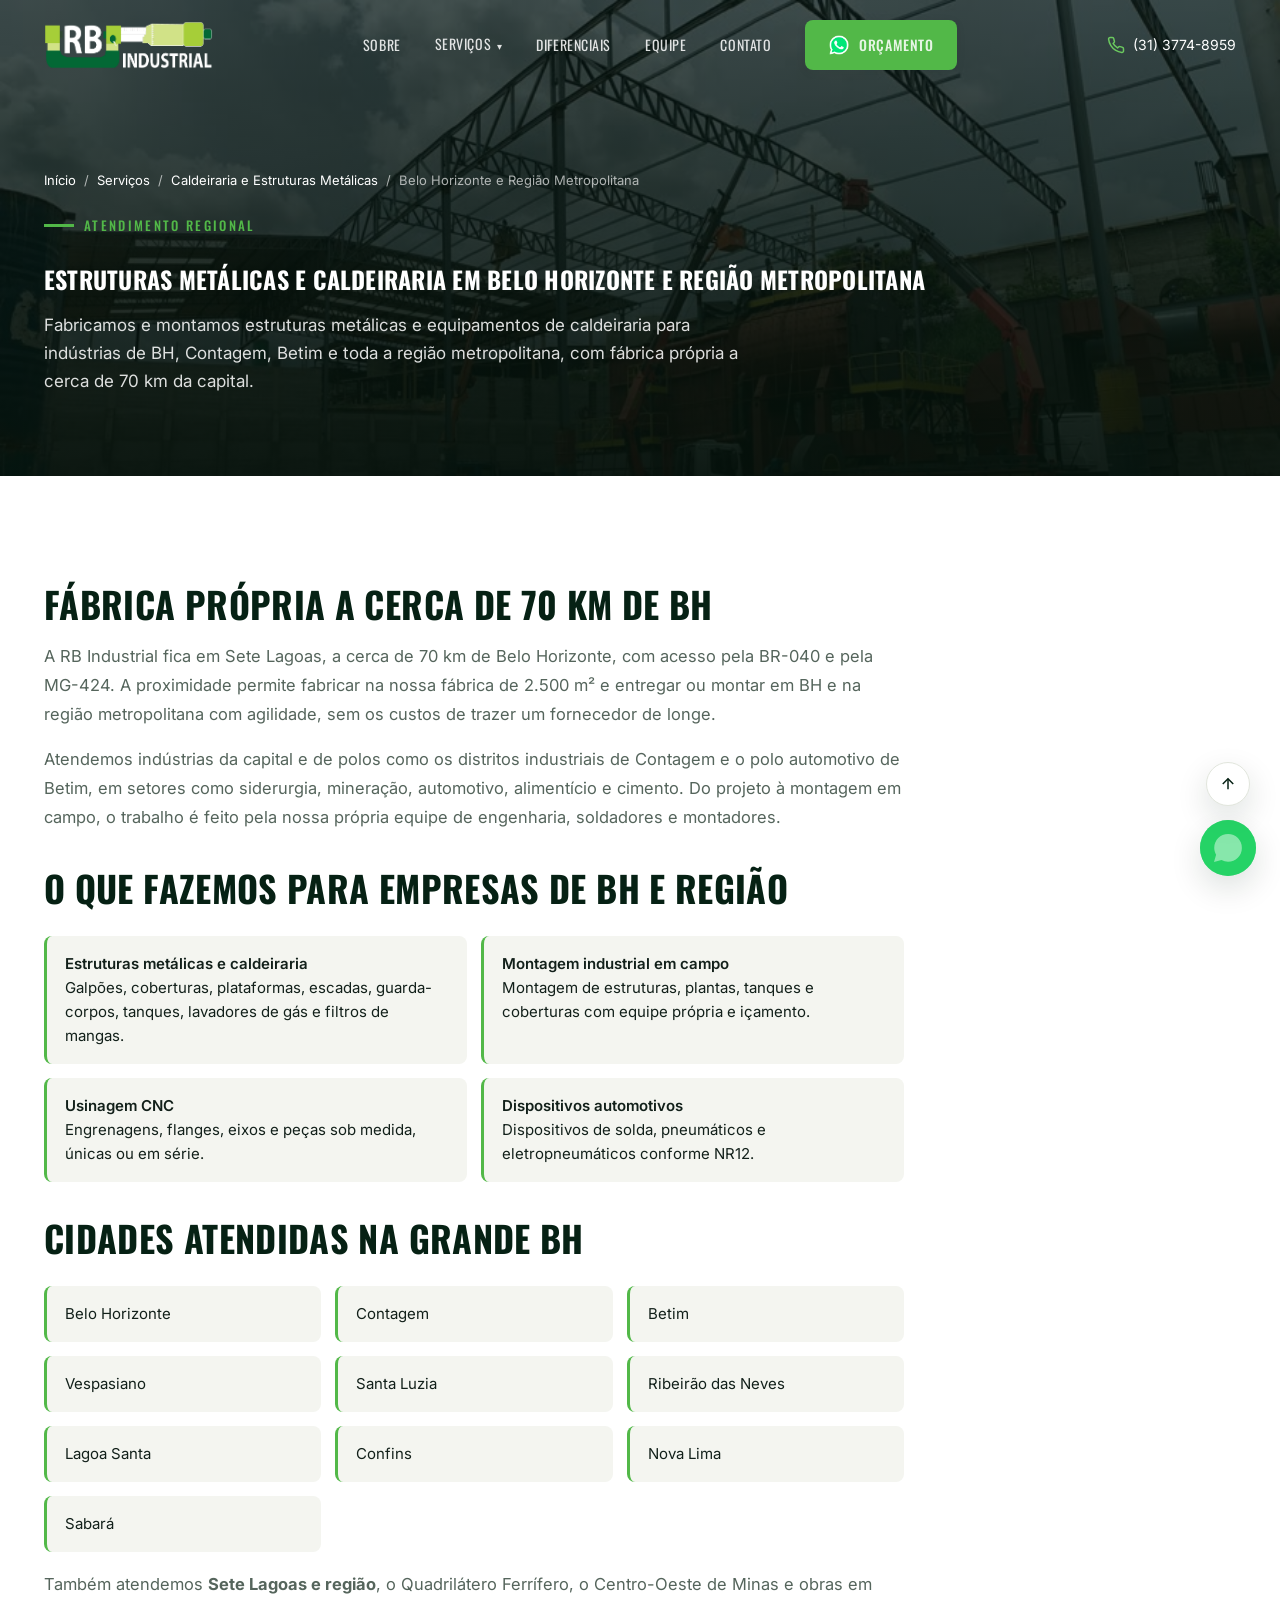
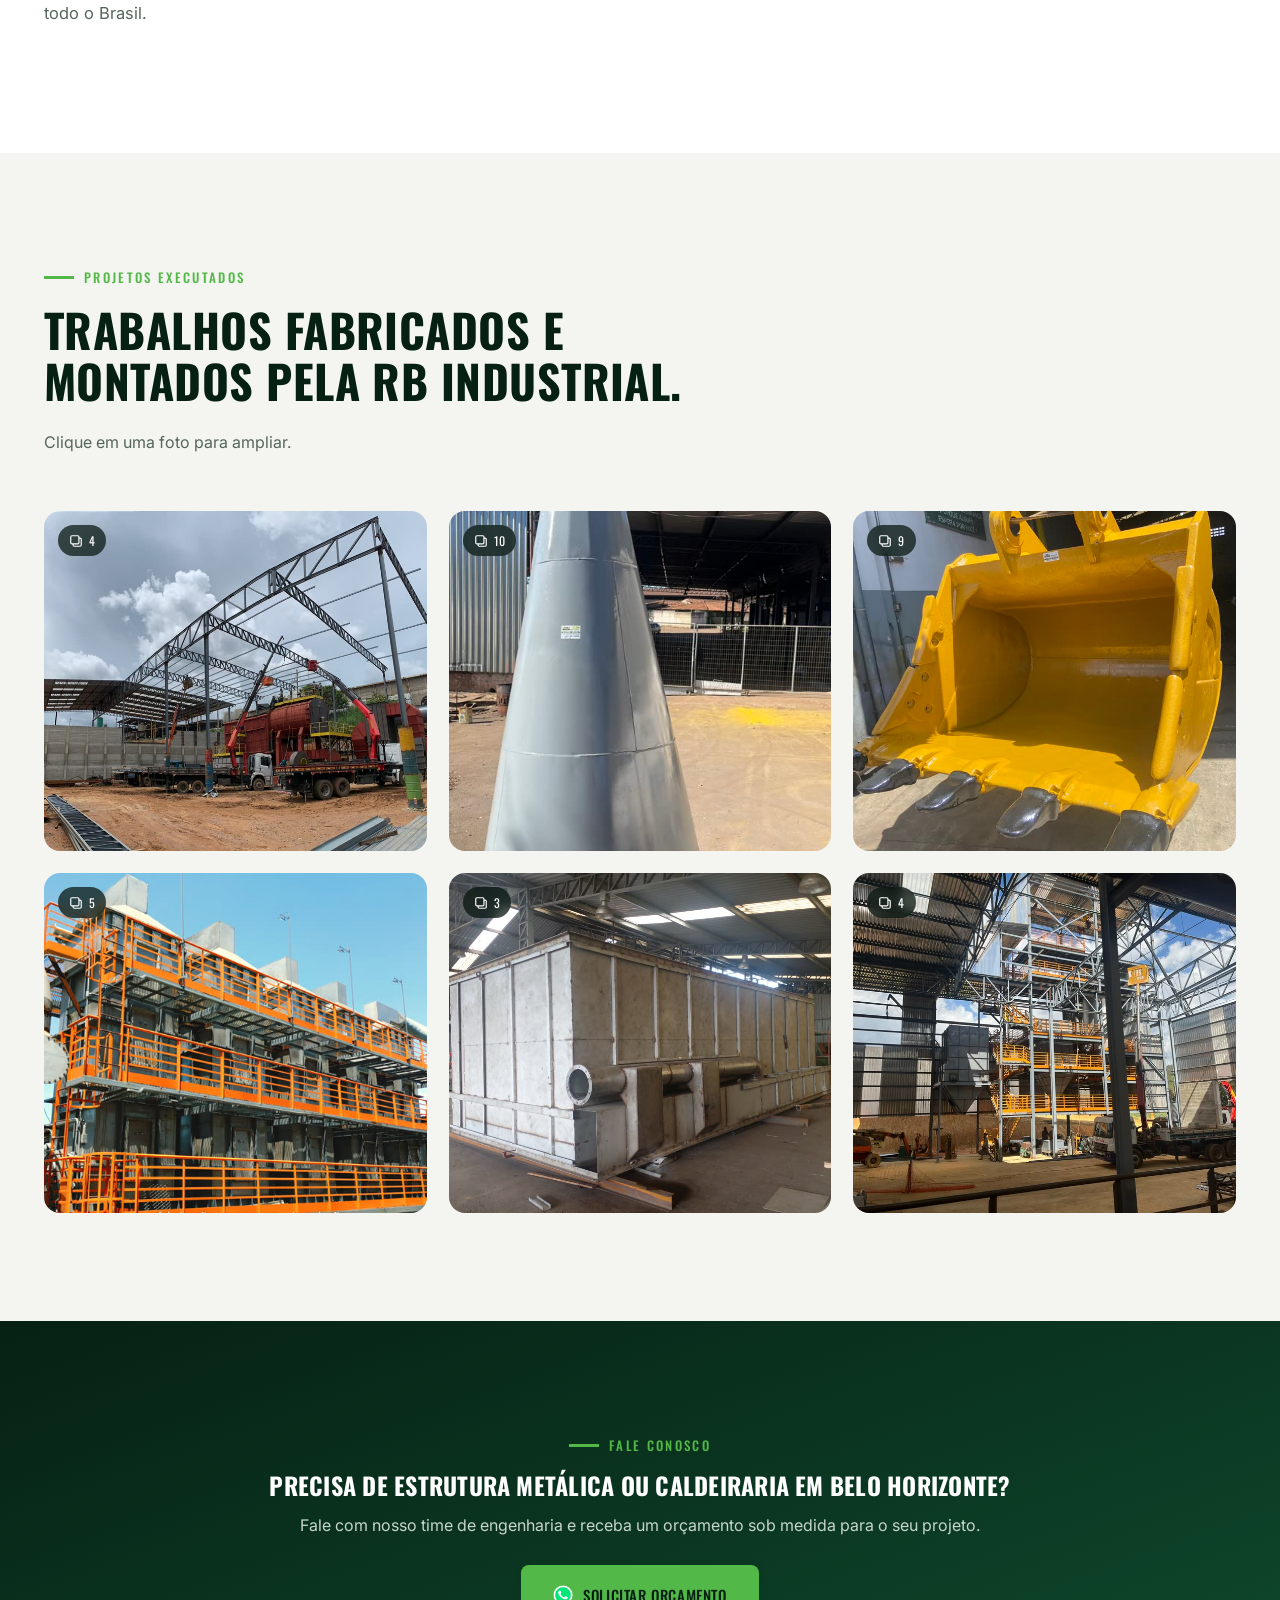
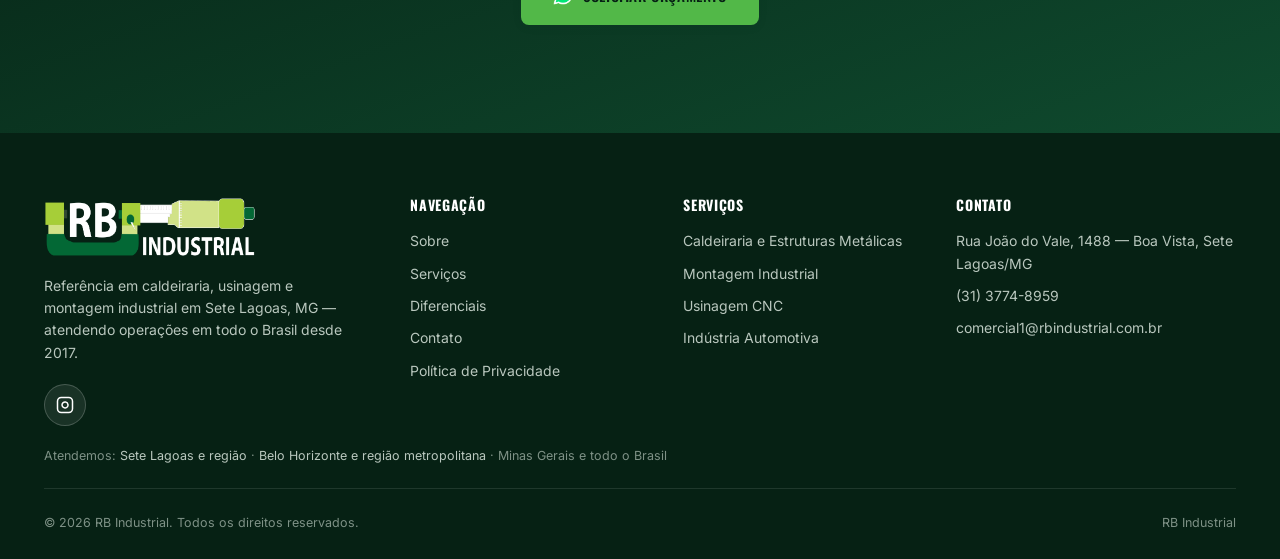
==== caldeiraria-estruturas-metalicas-belo-horizonte-mg.html @ 423014fb "SEO local: caldeiraria vira Caldeiraria e Estruturas Metalicas, paginas regionais BH e Sete Lagoas -" ====
<!DOCTYPE html>
<html lang="pt-BR">
<head>
<meta charset="UTF-8">
<meta name="viewport" content="width=device-width, initial-scale=1.0">
<title>Estruturas Metálicas e Caldeiraria em Belo Horizonte - MG | RB Industrial</title>
<meta name="description" content="Fabricação e montagem de estruturas metálicas e caldeiraria para empresas de Belo Horizonte, Contagem, Betim e região metropolitana. Fábrica própria de 2.500 m² a cerca de 70 km de BH.">
<meta name="keywords" content="estrutura metálica BH, estruturas metálicas Belo Horizonte, caldeiraria BH, caldeiraria Contagem, caldeiraria Betim, montagem industrial BH, RB Industrial">
<link rel="canonical" href="https://www.rbindustrial.ind.br/caldeiraria-estruturas-metalicas-belo-horizonte-mg.html">
<meta property="og:type" content="website">
<meta property="og:title" content="Estruturas Metálicas e Caldeiraria em Belo Horizonte - MG | RB Industrial">
<meta property="og:description" content="Fabricação e montagem de estruturas metálicas e caldeiraria para empresas de Belo Horizonte, Contagem, Betim e região metropolitana. Fábrica própria de 2.500 m² a cerca de 70 km de BH.">
<meta property="og:image" content="https://www.rbindustrial.ind.br/assets/img/galeria-montagem-07.jpg">
<meta property="og:url" content="https://www.rbindustrial.ind.br/caldeiraria-estruturas-metalicas-belo-horizonte-mg.html">
<meta property="og:locale" content="pt_BR">
<link rel="icon" type="image/png" sizes="32x32" href="assets/img/favicon-32.png">
<link rel="icon" type="image/png" sizes="16x16" href="assets/img/favicon-16.png">
<link rel="apple-touch-icon" href="assets/img/apple-touch-icon.png">
<link rel="preconnect" href="https://fonts.googleapis.com">
<link rel="preconnect" href="https://fonts.gstatic.com" crossorigin>
<link href="https://fonts.googleapis.com/css2?family=Oswald:wght@400;500;600;700&family=Inter:wght@400;500;600;700;800&display=swap" rel="stylesheet">
<link rel="stylesheet" href="css/styles.css">
<script type="application/ld+json">
{
  "@context": "https://schema.org",
  "@graph": [
    {
      "@type": "Service",
      "name": "Estruturas Metálicas e Caldeiraria em Belo Horizonte e Região Metropolitana",
      "serviceType": "Estruturas metálicas e caldeiraria",
      "url": "https://www.rbindustrial.ind.br/caldeiraria-estruturas-metalicas-belo-horizonte-mg.html",
      "description": "Fabricação e montagem de estruturas metálicas e caldeiraria para empresas de Belo Horizonte, Contagem, Betim e região metropolitana. Fábrica própria de 2.500 m² a cerca de 70 km de BH.",
      "provider": {
        "@type": "LocalBusiness",
        "name": "RB Industrial",
        "url": "https://www.rbindustrial.ind.br/",
        "telephone": "+55-31-3774-8959",
        "address": {
          "@type": "PostalAddress",
          "streetAddress": "Rua João do Vale, 1488 — Boa Vista",
          "addressLocality": "Sete Lagoas",
          "addressRegion": "MG",
          "postalCode": "35700-120",
          "addressCountry": "BR"
        },
        "hasMap": "https://www.google.com/maps?cid=15445499166251721349"
      },
      "areaServed": [
        {
          "@type": "City",
          "name": "Belo Horizonte"
        },
        {
          "@type": "City",
          "name": "Contagem"
        },
        {
          "@type": "City",
          "name": "Betim"
        },
        {
          "@type": "City",
          "name": "Vespasiano"
        },
        {
          "@type": "City",
          "name": "Santa Luzia"
        },
        {
          "@type": "City",
          "name": "Ribeirão das Neves"
        },
        {
          "@type": "City",
          "name": "Lagoa Santa"
        },
        {
          "@type": "City",
          "name": "Confins"
        },
        {
          "@type": "City",
          "name": "Nova Lima"
        },
        {
          "@type": "City",
          "name": "Sabará"
        }
      ]
    },
    {
      "@type": "BreadcrumbList",
      "itemListElement": [
        {
          "@type": "ListItem",
          "position": 1,
          "name": "Início",
          "item": "https://www.rbindustrial.ind.br/"
        },
        {
          "@type": "ListItem",
          "position": 2,
          "name": "Caldeiraria e Estruturas Metálicas",
          "item": "https://www.rbindustrial.ind.br/caldeiraria.html"
        },
        {
          "@type": "ListItem",
          "position": 3,
          "name": "Belo Horizonte e Região Metropolitana",
          "item": "https://www.rbindustrial.ind.br/caldeiraria-estruturas-metalicas-belo-horizonte-mg.html"
        }
      ]
    }
  ]
}
</script>
</head>
<body>

<!-- ============ HEADER ============ -->
<header class="site-header" id="siteHeader">
  <div class="container">
    <a href="index.html#top" class="logo">
      <img src="assets/img/logo-rb-industrial.png" alt="RB Industrial" class="logo-img">
    </a>

    <nav class="nav-links" id="navLinks">
      <a href="index.html#sobre">Sobre</a>
      <div class="nav-dropdown">
        <a href="index.html#servicos" class="nav-dropdown-trigger">Serviços <span class="nav-dropdown-caret">▾</span></a>
        <div class="nav-dropdown-menu">
          <a href="caldeiraria.html">Caldeiraria e Estruturas Metálicas</a>
          <a href="montagem-industrial.html" target="_blank" rel="noopener">Montagem Industrial</a>
          <a href="usinagem.html" target="_blank" rel="noopener">Usinagem</a>
          <a href="industria-automotiva.html" target="_blank" rel="noopener">Indústria Automotiva</a>
        </div>
      </div>
      <a href="index.html#diferenciais">Diferenciais</a>
      <a href="index.html#equipe">Equipe</a>
      <a href="index.html#contato">Contato</a>
      <a href="https://wa.me/5531993286902" class="btn btn-primary btn-nav-cta" style="padding:12px 22px;" target="_blank" rel="noopener"><img src="assets/img/icon-whatsapp.png" alt="" class="ico-whats">Orçamento</a>
    </nav>

    <div class="nav-cta">
      <a href="tel:+553137748959" class="nav-phone">
        <svg viewBox="0 0 24 24" fill="none" stroke="currentColor" stroke-width="2" stroke-linecap="round" stroke-linejoin="round"><path d="M22 16.92v3a2 2 0 0 1-2.18 2 19.79 19.79 0 0 1-8.63-3.07 19.5 19.5 0 0 1-6-6 19.79 19.79 0 0 1-3.07-8.67A2 2 0 0 1 4.11 2h3a2 2 0 0 1 2 1.72c.127.96.361 1.903.7 2.81a2 2 0 0 1-.45 2.11L8.09 9.91a16 16 0 0 0 6 6l1.27-1.27a2 2 0 0 1 2.11-.45c.907.339 1.85.573 2.81.7A2 2 0 0 1 22 16.92z"/></svg>
        (31) 3774-8959
      </a>
      <button class="nav-toggle" id="navToggle" aria-label="Abrir menu"><span></span></button>
    </div>
  </div>
</header>

<!-- ============ PAGE BANNER ============ -->
<section class="page-banner">
  <div class="page-banner-media"><img src="assets/img/galeria-montagem-07.jpg" alt="Montagem de cobertura e estruturas metálicas pela RB Industrial"></div>
  <div class="container">
    <div class="breadcrumb"><a href="index.html#top">Início</a><span>/</span><a href="index.html#servicos">Serviços</a><span>/</span><a href="caldeiraria.html">Caldeiraria e Estruturas Metálicas</a><span>/</span><span>Belo Horizonte e Região Metropolitana</span></div>
    <span class="kicker">Atendimento Regional</span>
    <h1>Estruturas Metálicas e Caldeiraria em Belo Horizonte e Região Metropolitana</h1>
    <p class="lead">Fabricamos e montamos estruturas metálicas e equipamentos de caldeiraria para indústrias de BH, Contagem, Betim e toda a região metropolitana, com fábrica própria a cerca de 70 km da capital.</p>
  </div>
</section>

<!-- ============ CONTEÚDO REGIONAL ============ -->
<section class="section-pad">
  <div class="container">
    <div class="region-intro reveal">
      <h2>Fábrica própria a cerca de 70 km de BH</h2>
      <p>A RB Industrial fica em Sete Lagoas, a cerca de 70 km de Belo Horizonte, com acesso pela BR-040 e pela MG-424. A proximidade permite fabricar na nossa fábrica de 2.500 m² e entregar ou montar em BH e na região metropolitana com agilidade, sem os custos de trazer um fornecedor de longe.</p>
      <p>Atendemos indústrias da capital e de polos como os distritos industriais de Contagem e o polo automotivo de Betim, em setores como siderurgia, mineração, automotivo, alimentício e cimento. Do projeto à montagem em campo, o trabalho é feito pela nossa própria equipe de engenharia, soldadores e montadores.</p>
      <h2 style="margin-top:36px;">O que fazemos para empresas de BH e região</h2>
      <ul class="region-list region-svc">
        <li><a href="caldeiraria.html">Estruturas metálicas e caldeiraria</a><br>Galpões, coberturas, plataformas, escadas, guarda-corpos, tanques, lavadores de gás e filtros de mangas.</li>
        <li><a href="montagem-industrial.html">Montagem industrial em campo</a><br>Montagem de estruturas, plantas, tanques e coberturas com equipe própria e içamento.</li>
        <li><a href="usinagem.html">Usinagem CNC</a><br>Engrenagens, flanges, eixos e peças sob medida, únicas ou em série.</li>
        <li><a href="industria-automotiva.html">Dispositivos automotivos</a><br>Dispositivos de solda, pneumáticos e eletropneumáticos conforme NR12.</li>
      </ul>
      <h2 style="margin-top:36px;">Cidades atendidas na Grande BH</h2>
      <ul class="region-list">
        <li>Belo Horizonte</li>
        <li>Contagem</li>
        <li>Betim</li>
        <li>Vespasiano</li>
        <li>Santa Luzia</li>
        <li>Ribeirão das Neves</li>
        <li>Lagoa Santa</li>
        <li>Confins</li>
        <li>Nova Lima</li>
        <li>Sabará</li>
      </ul>
      <p style="margin-top:18px;">Também atendemos <a href="caldeiraria-estruturas-metalicas-sete-lagoas-mg.html"><strong>Sete Lagoas e região</strong></a>, o Quadrilátero Ferrífero, o Centro-Oeste de Minas e obras em todo o Brasil.</p>
    </div>
  </div>
</section>

<!-- ============ GALERIA ============ -->
<section class="section-pad bg-paper">
  <div class="container">
    <div class="section-head reveal">
      <span class="kicker">Projetos Executados</span>
      <h2>Trabalhos fabricados e montados pela RB Industrial.</h2>
      <p class="muted">Clique em uma foto para ampliar.</p>
    </div>
    <div class="svc-gallery reveal">
      <div class="gallery-item" data-images="assets/img/galeria-montagem-07.jpg|assets/img/galeria-montagem-07b.jpg|assets/img/galeria-montagem-07c.jpg|assets/img/galeria-montagem-07d.jpg"><img src="assets/img/galeria-montagem-07.jpg" alt="Montagem de cobertura e estruturas metálicas" loading="lazy"><span class="gallery-count"><svg viewBox="0 0 24 24" fill="none" stroke="currentColor" stroke-width="2"><rect x="3" y="3" width="14" height="14" rx="2"/><path d="M7 17v2a2 2 0 0 0 2 2h10a2 2 0 0 0 2-2V9a2 2 0 0 0-2-2h-2"/></svg>4</span><div class="gallery-overlay"><div><span class="tag">Montagem Industrial</span><span class="title">Montagem de cobertura e estruturas metálicas</span></div></div><span class="gallery-zoom"><svg viewBox="0 0 24 24" fill="none" stroke="currentColor" stroke-width="2"><circle cx="11" cy="11" r="8"/><line x1="21" y1="21" x2="16.65" y2="16.65"/></svg></span></div>

      <div class="gallery-item" data-images="assets/img/galeria-caldeiraria-11.jpg|assets/img/galeria-caldeiraria-11b.jpg|assets/img/galeria-caldeiraria-11c.jpg|assets/img/galeria-caldeiraria-11d.jpg|assets/img/galeria-caldeiraria-11e.jpg|assets/img/galeria-caldeiraria-11f.jpg|assets/img/galeria-caldeiraria-11g.jpg|assets/img/galeria-caldeiraria-11h.jpg|assets/img/galeria-caldeiraria-11i.jpg|assets/img/galeria-caldeiraria-13.jpg"><img src="assets/img/galeria-caldeiraria-11.jpg" alt="Estrutura metálica leve" loading="lazy"><span class="gallery-count"><svg viewBox="0 0 24 24" fill="none" stroke="currentColor" stroke-width="2"><rect x="3" y="3" width="14" height="14" rx="2"/><path d="M7 17v2a2 2 0 0 0 2 2h10a2 2 0 0 0 2-2V9a2 2 0 0 0-2-2h-2"/></svg>10</span><div class="gallery-overlay"><div><span class="tag">Caldeiraria</span><span class="title">Estrutura metálica leve</span></div></div><span class="gallery-zoom"><svg viewBox="0 0 24 24" fill="none" stroke="currentColor" stroke-width="2"><circle cx="11" cy="11" r="8"/><line x1="21" y1="21" x2="16.65" y2="16.65"/></svg></span></div>

      <div class="gallery-item" data-images="assets/img/galeria-caldeiraria-03.jpg|assets/img/galeria-caldeiraria-03b.jpg|assets/img/galeria-caldeiraria-03c.jpg|assets/img/galeria-caldeiraria-03d.jpg|assets/img/galeria-caldeiraria-03e.jpg|assets/img/galeria-caldeiraria-03f.jpg|assets/img/galeria-caldeiraria-03g.jpg|assets/img/galeria-caldeiraria-03h.jpg|assets/img/galeria-caldeiraria-03i.jpg"><img src="assets/img/galeria-caldeiraria-03.jpg" alt="Estrutura metálica pesada" loading="lazy"><span class="gallery-count"><svg viewBox="0 0 24 24" fill="none" stroke="currentColor" stroke-width="2"><rect x="3" y="3" width="14" height="14" rx="2"/><path d="M7 17v2a2 2 0 0 0 2 2h10a2 2 0 0 0 2-2V9a2 2 0 0 0-2-2h-2"/></svg>9</span><div class="gallery-overlay"><div><span class="tag">Caldeiraria</span><span class="title">Estrutura metálica pesada</span></div></div><span class="gallery-zoom"><svg viewBox="0 0 24 24" fill="none" stroke="currentColor" stroke-width="2"><circle cx="11" cy="11" r="8"/><line x1="21" y1="21" x2="16.65" y2="16.65"/></svg></span></div>

      <div class="gallery-item" data-images="assets/img/galeria-montagem-02c.jpg|assets/img/galeria-montagem-02.jpg|assets/img/galeria-montagem-02b.jpg|assets/img/galeria-montagem-02d.jpg|assets/img/galeria-montagem-02e.jpg"><img src="assets/img/galeria-montagem-02c.jpg" alt="Montagem de 05 lavadores de gás em aço inoxidável" loading="lazy"><span class="gallery-count"><svg viewBox="0 0 24 24" fill="none" stroke="currentColor" stroke-width="2"><rect x="3" y="3" width="14" height="14" rx="2"/><path d="M7 17v2a2 2 0 0 0 2 2h10a2 2 0 0 0 2-2V9a2 2 0 0 0-2-2h-2"/></svg>5</span><div class="gallery-overlay"><div><span class="tag">Montagem Industrial</span><span class="title">Montagem de 05 lavadores de gás em aço inoxidável</span></div></div><span class="gallery-zoom"><svg viewBox="0 0 24 24" fill="none" stroke="currentColor" stroke-width="2"><circle cx="11" cy="11" r="8"/><line x1="21" y1="21" x2="16.65" y2="16.65"/></svg></span></div>

      <div class="gallery-item" data-images="assets/img/galeria-caldeiraria-02.jpg|assets/img/galeria-caldeiraria-02b.jpg|assets/img/galeria-caldeiraria-02c.jpg"><img src="assets/img/galeria-caldeiraria-02.jpg" alt="Filtro de mangas em aço inox" loading="lazy"><span class="gallery-count"><svg viewBox="0 0 24 24" fill="none" stroke="currentColor" stroke-width="2"><rect x="3" y="3" width="14" height="14" rx="2"/><path d="M7 17v2a2 2 0 0 0 2 2h10a2 2 0 0 0 2-2V9a2 2 0 0 0-2-2h-2"/></svg>3</span><div class="gallery-overlay"><div><span class="tag">Caldeiraria</span><span class="title">Filtro de mangas em aço inox</span></div></div><span class="gallery-zoom"><svg viewBox="0 0 24 24" fill="none" stroke="currentColor" stroke-width="2"><circle cx="11" cy="11" r="8"/><line x1="21" y1="21" x2="16.65" y2="16.65"/></svg></span></div>

      <div class="gallery-item" data-images="assets/img/galeria-montagem-01.jpg|assets/img/galeria-montagem-01b.jpg|assets/img/galeria-montagem-01c.jpg|assets/img/galeria-montagem-01d.jpg"><img src="assets/img/galeria-montagem-01.jpg" alt="Montagem de planta industrial de remoção de ferro" loading="lazy"><span class="gallery-count"><svg viewBox="0 0 24 24" fill="none" stroke="currentColor" stroke-width="2"><rect x="3" y="3" width="14" height="14" rx="2"/><path d="M7 17v2a2 2 0 0 0 2 2h10a2 2 0 0 0 2-2V9a2 2 0 0 0-2-2h-2"/></svg>4</span><div class="gallery-overlay"><div><span class="tag">Montagem Industrial</span><span class="title">Montagem de planta de remoção de ferro</span></div></div><span class="gallery-zoom"><svg viewBox="0 0 24 24" fill="none" stroke="currentColor" stroke-width="2"><circle cx="11" cy="11" r="8"/><line x1="21" y1="21" x2="16.65" y2="16.65"/></svg></span></div>

    </div>
  </div>
</section>

<!-- ============ CTA ============ -->
<section class="section-pad bg-dark">
  <div class="container svc-cta reveal">
    <span class="kicker" style="justify-content:center;">Fale Conosco</span>
    <h2>Precisa de estrutura metálica ou caldeiraria em Belo Horizonte?</h2>
    <p class="muted">Fale com nosso time de engenharia e receba um orçamento sob medida para o seu projeto.</p>
    <a href="https://wa.me/5531993286902?text=Ol%C3%A1%21%20Gostaria%20de%20solicitar%20um%20or%C3%A7amento%20de%20estrutura%20met%C3%A1lica/caldeiraria%20em%20Belo%20Horizonte." class="btn btn-primary" target="_blank" rel="noopener"><img src="assets/img/icon-whatsapp.png" alt="" class="ico-whats">Solicitar Orçamento</a>
  </div>
</section>

<!-- ============ FOOTER ============ -->
<footer class="site-footer">
  <div class="container">
    <div class="footer-grid">
      <div class="footer-about">
        <div class="logo" style="margin-bottom:18px;">
          <img src="assets/img/logo-rb-industrial.png" alt="RB Industrial" class="logo-img">
        </div>
        <p>Referência em caldeiraria, usinagem e montagem industrial em Sete Lagoas, MG — atendendo operações em todo o Brasil desde 2017.</p>
        <div class="social-row">
          <a href="https://instagram.com/rbindustrial_" target="_blank" rel="noopener" aria-label="Instagram"><svg viewBox="0 0 24 24" fill="none" stroke="currentColor" stroke-width="2"><rect x="2" y="2" width="20" height="20" rx="5" ry="5"/><path d="M16 11.37A4 4 0 1 1 12.63 8 4 4 0 0 1 16 11.37z"/><line x1="17.5" y1="6.5" x2="17.5" y2="6.5"/></svg></a>
        </div>
      </div>
      <div>
        <h4>Navegação</h4>
        <ul>
          <li><a href="index.html#sobre">Sobre</a></li>
          <li><a href="index.html#servicos">Serviços</a></li>
          <li><a href="index.html#diferenciais">Diferenciais</a></li>
          <li><a href="index.html#contato">Contato</a></li>
          <li><a href="politica-de-privacidade.html">Política de Privacidade</a></li>
        </ul>
      </div>
      <div>
        <h4>Serviços</h4>
        <ul>
          <li><a href="caldeiraria.html">Caldeiraria e Estruturas Metálicas</a></li>
          <li><a href="montagem-industrial.html">Montagem Industrial</a></li>
          <li><a href="usinagem.html">Usinagem CNC</a></li>
          <li><a href="industria-automotiva.html">Indústria Automotiva</a></li>
        </ul>
      </div>
      <div>
        <h4>Contato</h4>
        <ul>
          <li>Rua João do Vale, 1488 — Boa Vista, Sete Lagoas/MG</li>
          <li>(31) 3774-8959</li>
          <li>comercial1@rbindustrial.com.br</li>
        </ul>
      </div>
    </div>
    <p class="footer-regions">Atendemos: <a href="caldeiraria-estruturas-metalicas-sete-lagoas-mg.html">Sete Lagoas e região</a> · <a href="caldeiraria-estruturas-metalicas-belo-horizonte-mg.html">Belo Horizonte e região metropolitana</a> · Minas Gerais e todo o Brasil</p>
    <div class="footer-bottom">
      <span>© 2026 RB Industrial. Todos os direitos reservados.</span>
      <span>RB Industrial</span>
    </div>
  </div>
</footer>

<!-- ============ LIGHTBOX ============ -->
<div class="lightbox" id="lightbox">
  <button class="lightbox-close" id="lbClose" aria-label="Fechar"><svg viewBox="0 0 24 24" fill="none" stroke="currentColor" stroke-width="2"><line x1="18" y1="6" x2="6" y2="18"/><line x1="6" y1="6" x2="18" y2="18"/></svg></button>
  <button class="lightbox-prev" id="lbPrev" aria-label="Anterior"><svg viewBox="0 0 24 24" fill="none" stroke="currentColor" stroke-width="2"><polyline points="15 18 9 12 15 6"/></svg></button>
  <img id="lbImg" src="" alt="">
  <button class="lightbox-next" id="lbNext" aria-label="Próxima"><svg viewBox="0 0 24 24" fill="none" stroke="currentColor" stroke-width="2"><polyline points="9 18 15 12 9 6"/></svg></button>
  <div class="lightbox-cap" id="lbCap"></div>
</div>

<!-- ============ FLOATING BUTTONS ============ -->
<div class="float-col">
  <button class="fab fab-top" id="fabTop" aria-label="Voltar ao topo"><svg viewBox="0 0 24 24" fill="none" stroke="currentColor" stroke-width="2"><line x1="12" y1="19" x2="12" y2="5"/><polyline points="5 12 12 5 19 12"/></svg></button>
  <a class="fab fab-whats" href="https://wa.me/5531993286902?text=Ol%C3%A1!%20Gostaria%20de%20solicitar%20um%20or%C3%A7amento%20com%20a%20RB%20Industrial." target="_blank" rel="noopener" aria-label="Falar no WhatsApp">
    <svg viewBox="0 0 24 24" fill="currentColor"><path d="M20.52 3.48A11.9 11.9 0 0 0 12.04 0C5.5 0 .2 5.3.2 11.85c0 2.09.55 4.13 1.6 5.93L0 24l6.4-1.68a11.8 11.8 0 0 0 5.64 1.44h.01c6.54 0 11.85-5.3 11.85-11.85 0-3.17-1.23-6.14-3.38-8.43z"/></svg>
  </a>
</div>

<script src="js/servico.js"></script>
</body>
</html>
---- css/styles.css ----
/* ======================================================
   RB INDUSTRIAL — Design System
   Palette extracted from the company's own brand deck
====================================================== */
:root{
  --dark:        #06211490;
  --dark-solid:  #062114;
  --dark-2:      #0C3A24;
  --dark-3:      #0F4A2E;
  --green:       #52B848;
  --green-2:     #6BC85F;
  --green-dark:  #3C9333;
  --khaki:       #C9DBA1;
  --khaki-2:     #E4EDD1;
  --paper:       #F4F5F0;
  --white:       #FFFFFF;
  --ink:         #12201A;
  --muted:       #55655C;
  --line:        #E1E5DC;

  --radius-lg: 28px;
  --radius-md: 16px;
  --radius-sm: 8px;
  --cut: 0 48px 0 0; /* signature asymmetric corner from brand deck */

  --shadow-sm: 0 2px 10px rgba(6,33,20,.08);
  --shadow-md: 0 12px 32px rgba(6,33,20,.14);
  --shadow-lg: 0 24px 60px rgba(6,33,20,.22);

  --ff-head: 'Oswald', 'Arial Narrow', sans-serif;
  --ff-body: 'Inter', -apple-system, Segoe UI, Roboto, sans-serif;

  --container: 1240px;
}

*,*::before,*::after{ box-sizing: border-box; }
html{ scroll-behavior: smooth; scroll-padding-top: 90px; }
body{
  margin:0;
  font-family: var(--ff-body);
  color: var(--ink);
  background: var(--white);
  line-height: 1.6;
  -webkit-font-smoothing: antialiased;
  overflow-x: hidden;
}
img{ max-width: 100%; display:block; }
a{ color: inherit; text-decoration: none; }
ul{ list-style: none; margin:0; padding:0; }
h1,h2,h3,h4{
  font-family: var(--ff-head);
  text-transform: uppercase;
  letter-spacing: .01em;
  line-height: 1.12;
  margin: 0 0 .5em;
  color: var(--dark-solid);
}
p{ margin: 0 0 1em; }
.container{
  width: 100%;
  max-width: var(--container);
  margin-inline: auto;
  padding-inline: 24px;
}
section{ position: relative; }
.section-pad{ padding: 108px 0; }
@media (max-width: 768px){ .section-pad{ padding: 72px 0; } }

.bg-paper{ background: var(--paper); }
.bg-khaki{ background: var(--khaki-2); }
.bg-dark{ background: linear-gradient(160deg,var(--dark-solid),var(--dark-3)); color: var(--white); }
.bg-dark h2, .bg-dark h3, .bg-dark h4{ color: var(--white); }
.bg-dark .muted{ color: #C7D6CC; }

.muted{ color: var(--muted); }

/* ---------- Eyebrow / kicker ---------- */
.kicker{
  display:inline-flex;
  align-items:center;
  gap:10px;
  font-family: var(--ff-head);
  font-size: 13px;
  font-weight: 500;
  letter-spacing: .18em;
  text-transform: uppercase;
  color: var(--green);
  margin-bottom: 16px;
}
.kicker::before{
  content:"";
  width: 30px; height: 3px;
  background: var(--green);
  display: inline-block;
}

.section-head{ max-width: 680px; margin-bottom: 56px; }
.section-head h2{ font-size: clamp(30px, 4vw, 46px); }
.section-head.center{ margin-inline: auto; text-align: center; }

/* ---------- Buttons ---------- */
.btn{
  display: inline-flex;
  align-items: center;
  justify-content: center;
  gap: 10px;
  font-family: var(--ff-head);
  font-size: 15px;
  letter-spacing: .04em;
  text-transform: uppercase;
  font-weight: 500;
  padding: 16px 30px;
  border-radius: var(--radius-sm);
  border: 2px solid transparent;
  cursor: pointer;
  transition: transform .25s ease, box-shadow .25s ease, background .25s ease, color .25s ease, border-color .25s ease;
  white-space: nowrap;
}
.btn-primary{ background: var(--green); color: var(--dark-solid); box-shadow: var(--shadow-sm); }
.btn-primary:hover{ background: var(--green-2); transform: translateY(-2px); box-shadow: var(--shadow-md); }
.btn-outline{ border-color: rgba(255,255,255,.55); color: var(--white); }
.btn-outline:hover{ background: rgba(255,255,255,.12); border-color: #fff; transform: translateY(-2px); }
.btn-dark{ background: var(--dark-solid); color: var(--white); }
.btn-dark:hover{ background: var(--dark-3); transform: translateY(-2px); }
.btn-block{ width:100%; }
.btn svg{ width: 18px; height:18px; flex: none; }
.btn .ico-whats{ width: 20px; height:20px; flex: none; object-fit:contain; }

/* ======================================================
   HEADER
====================================================== */
.site-header{
  position: fixed; top:0; left:0; right:0; z-index: 1000;
  padding: 20px 0;
  transition: background .35s ease, padding .35s ease, box-shadow .35s ease;
}
.site-header.scrolled{
  background: rgba(6,33,20,.92);
  -webkit-backdrop-filter: blur(10px);
  backdrop-filter: blur(10px);
  padding: 12px 0;
  box-shadow: 0 4px 24px rgba(0,0,0,.25);
}
.site-header.menu-open{
  background: var(--dark-solid);
  -webkit-backdrop-filter: blur(10px);
  backdrop-filter: blur(10px);
  box-shadow: 0 4px 24px rgba(0,0,0,.25);
}
.site-header .container{ display:flex; align-items:center; justify-content:space-between; gap: 24px; }

.logo{ display:flex; align-items:center; gap:10px; }
.logo-img{ height: 48px; width:auto; display:block; }
.footer-about .logo-img{ height: 60px; }

.nav-links{ display:flex; align-items:center; gap: 34px; }
.nav-links a{
  color: rgba(255,255,255,.86);
  font-family: var(--ff-head);
  font-size: 14px;
  letter-spacing: .04em;
  text-transform: uppercase;
  position: relative;
  padding: 6px 0;
}
.nav-links a::after{
  content:""; position:absolute; left:0; right:0; bottom:0; height:2px;
  background: var(--green); transform: scaleX(0); transform-origin: left;
  transition: transform .25s ease;
}
.nav-links a:hover::after, .nav-links a.active::after{ transform: scaleX(1); }

.nav-dropdown{ position: relative; }
.nav-dropdown-caret{ display:inline-block; font-size:10px; margin-left:2px; transition: transform .2s ease; }
.nav-dropdown:hover .nav-dropdown-caret, .nav-dropdown:focus-within .nav-dropdown-caret{ transform: rotate(180deg); }
.nav-dropdown-menu{
  position: absolute; top: 100%; left:50%; transform: translateX(-50%);
  background: var(--dark-solid); border:1px solid rgba(255,255,255,.12); border-radius:10px;
  padding:16px 8px 8px; margin-top:0; display:flex; flex-direction:column; min-width:210px;
  opacity:0; visibility:hidden; pointer-events:none;
  transition: opacity .2s ease, visibility .2s ease;
  box-shadow: 0 20px 40px rgba(0,0,0,.35); z-index:50;
}
.nav-dropdown:hover .nav-dropdown-menu, .nav-dropdown:focus-within .nav-dropdown-menu{
  opacity:1; visibility:visible; pointer-events:auto;
}
.nav-dropdown-menu a{
  font-size:13px; text-transform:none; letter-spacing:normal;
  padding:10px 14px; border-radius:6px; white-space:nowrap;
}
.nav-dropdown-menu a::after{ display:none; }
.nav-dropdown-menu a:hover{ background: rgba(255,255,255,.08); }
.nav-dropdown-menu a.active{ background: rgba(255,255,255,.1); color: var(--green-2); }

.nav-cta{ display:flex; align-items:center; gap:18px; }
.nav-phone{ display:flex; align-items:center; gap:8px; color:#fff; font-size:14px; }
.nav-phone svg{ width:18px; height:18px; color: var(--green-2); }

.nav-toggle{
  display:none; width:44px; height:44px; border-radius:8px;
  border:1px solid rgba(255,255,255,.3); background: transparent;
  cursor:pointer; align-items:center; justify-content:center; flex:none;
}
.nav-toggle span, .nav-toggle span::before, .nav-toggle span::after{
  content:""; display:block; width:20px; height:2px; background:#fff; position:relative; transition: all .25s ease;
}
.nav-toggle span::before{ position:absolute; top:-6px; }
.nav-toggle span::after{ position:absolute; top:6px; }
.nav-toggle.open span{ background: transparent; }
.nav-toggle.open span::before{ top:0; transform: rotate(45deg); }
.nav-toggle.open span::after{ top:0; transform: rotate(-45deg); }

@media (max-width: 980px){
  /* backdrop-filter on the header creates a new containing block for its
     position:fixed nav panel, shrinking it to the header's own box instead
     of the full viewport. Drop the blur on mobile where the panel is fixed. */
  .site-header.scrolled, .site-header.menu-open{
    -webkit-backdrop-filter: none;
    backdrop-filter: none;
  }
  .nav-phone{ display:none; }
  .nav-links{
    position: fixed; inset: 0 0 0 30%; top: 0;
    background: var(--dark-solid);
    flex-direction: column; justify-content:center; align-items:flex-start;
    padding: 40px; gap: 26px;
    transform: translateX(100%); transition: transform .35s ease;
    box-shadow: -20px 0 60px rgba(0,0,0,.4);
  }
  .nav-links.open{ transform: translateX(0); }
  .nav-links a{ font-size: 20px; }
  .nav-toggle{ display:flex; }

  .nav-dropdown{ display:flex; flex-direction:column; gap:18px; }
  .nav-dropdown-menu{
    position:static; opacity:1; visibility:visible; pointer-events:auto;
    transform:none; background:transparent; border:none; box-shadow:none;
    margin-top:0; padding:0 0 0 18px; min-width:0; gap:16px;
  }
  .nav-dropdown-menu a{ font-size:16px; padding:0; }
}
@media (max-width: 560px){
  .nav-links{ inset: 0 0 0 0; }
  .btn-nav-cta{ display:none; }
}

/* ======================================================
   HERO
====================================================== */
.hero{
  min-height: 100svh;
  display:flex; align-items:flex-end;
  position: relative;
  color: #fff;
  padding-top: 140px;
}
.hero-media{ position:absolute; inset:0; z-index:-2; overflow:hidden; }
.hero-media img, .hero-media video{ width:100%; height:100%; object-fit:cover; }
.hero::before{
  content:"";
  position:absolute; inset:0; z-index:-1;
  background:
    linear-gradient(180deg, rgba(6,20,13,.25) 0%, rgba(6,20,13,.3) 40%, rgba(5,17,11,.65) 100%),
    linear-gradient(90deg, rgba(5,20,12,.55) 0%, rgba(5,20,12,.1) 55%);
}
.hero-inner{ padding-bottom: 84px; width:100%; }
.hero-content{ max-width: 760px; }
.hero h1{
  color:#fff;
  font-size: clamp(38px, 6vw, 74px);
  margin-bottom: 32px;
  text-shadow: 0 2px 24px rgba(0,0,0,.35);
}
.hero h1 em{ color: var(--green-2); font-style: normal; }
.hero-lead{ font-size: clamp(16px,2vw,19px); color: #DCE7DF; max-width: 560px; margin-bottom: 36px; }
.hero-ctas{ display:flex; gap:18px; flex-wrap:wrap; }

.hero-stats{
  display:grid; grid-template-columns: repeat(3,1fr); gap: 0;
  border-top: 1px solid rgba(255,255,255,.18);
  padding-top: 28px;
  max-width: 660px;
}
.hero-stats div{ padding-right: 20px; border-right: 1px solid rgba(255,255,255,.18); }
.hero-stats div:last-child{ border-right:none; }
.hero-stats strong{ display:block; font-family: var(--ff-head); font-size: clamp(22px,2.6vw,32px); color: var(--green-2); }
.hero-stats span{ font-size: 12.5px; letter-spacing: .04em; color: #C7D6CC; text-transform:uppercase; }

.scroll-cue{
  position:absolute; right: 40px; bottom: 34px;
  writing-mode: vertical-rl; color: rgba(255,255,255,.6);
  font-size:11px; letter-spacing:.3em; text-transform:uppercase;
  display:flex; align-items:center; gap:10px;
}
.scroll-cue::after{ content:""; width:1px; height:50px; background: rgba(255,255,255,.4); }

@media (max-width: 860px){
  .scroll-cue{ display:none; }
}
@media (max-width: 480px){
  .hero-stats{ max-width:100%; }
  .hero-stats div{ padding-right:10px; }
  .hero-stats strong{ font-size: clamp(18px,5.6vw,24px); }
  .hero-stats span{ font-size: 10.5px; letter-spacing:.02em; }
}

/* ======================================================
   MARQUEE / TRUST STRIP
====================================================== */
.trust-strip{ background: var(--white); padding: 22px 0; overflow:hidden; border-top:1px solid var(--line); border-bottom:1px solid var(--line); }
.trust-label{ color: var(--muted); font-size:12px; letter-spacing:.2em; text-transform:uppercase; text-align:center; margin-bottom:14px; font-family: var(--ff-head); }
.marquee{ display:flex; overflow:hidden; -webkit-mask-image: linear-gradient(90deg,transparent,#000 8%,#000 92%,transparent); mask-image: linear-gradient(90deg,transparent,#000 8%,#000 92%,transparent); }
.marquee-track{ display:flex; gap: 64px; align-items:center; animation: scroll-x 34s linear infinite; padding-right:64px; flex: none; }
.marquee:hover .marquee-track{ animation-play-state: paused; }
.marquee-track span{ font-family: var(--ff-head); font-size: 18px; letter-spacing:.03em; color: #DDE7E0; white-space:nowrap; opacity:.85; }
@keyframes scroll-x{ from{ transform: translateX(0);} to{ transform: translateX(-50%);} }

.trust-strip .marquee-track{ gap: 40px; }
.trust-strip .trust-logo{ display:flex; align-items:center; justify-content:center; flex:none; height:44px; padding:0 4px; opacity:.9; }
.trust-strip .trust-logo img{ height:32px; width:auto; display:block; }
.trust-strip .trust-logo img[src*="cliente-gellak"],
.trust-strip .trust-logo img[src*="cliente-ceramica-brasileira"],
.trust-strip .trust-logo img[src*="cliente-citygusa"],
.trust-strip .trust-logo img[src*="cliente-sds-siderurgica"]{ height:48px; }
.trust-strip .trust-logo img[src*="cliente-modulax"],
.trust-strip .trust-logo img[src*="cliente-sodecia"]{ height:26px; }

/* ======================================================
   ABOUT
====================================================== */
.about-grid{ display:grid; grid-template-columns: 1fr 1fr; gap: 72px; align-items:center; }
.about-media{ position:relative; }
.about-media img{ border-radius: var(--radius-lg) var(--radius-lg) var(--radius-lg) 0; box-shadow: var(--shadow-lg); width:100%; height: 560px; object-fit:cover; }
.about-badge{
  position:absolute; left:-28px; bottom: -28px;
  background: var(--green); color: var(--dark-solid);
  border-radius: var(--radius-md);
  padding: 22px 26px; box-shadow: var(--shadow-md);
  font-family: var(--ff-head);
  max-width: 220px;
}
.about-badge strong{ display:block; font-size: 40px; line-height:1; }
.about-badge span{ font-size: 12.5px; letter-spacing:.02em; text-transform:uppercase; }

.about-list{ display:grid; gap: 20px; margin: 28px 0 34px; }
.about-list li{ display:flex; gap:14px; align-items:flex-start; font-size: 15.5px; }
.about-list .ico{
  width: 34px; height:34px; border-radius: 8px; background: var(--khaki-2);
  color: var(--green-dark); display:flex; align-items:center; justify-content:center; flex:none;
}
.about-list .ico svg{ width:18px; height:18px; }

@media (max-width: 940px){
  .about-grid{ grid-template-columns: 1fr; gap: 60px; }
  .about-media img{ height: 380px; }
}

/* ======================================================
   STATS BAND
====================================================== */
.stats-band{ padding: 78px 0; }
.stats-grid{ display:grid; grid-template-columns: repeat(4,1fr); gap: 30px; text-align:center; }
.stats-grid .stat strong{ font-family: var(--ff-head); font-size: clamp(34px,4.4vw,56px); color: var(--green-2); display:block; }
.stats-grid .stat strong span{ font-size: inherit; color: inherit; letter-spacing:normal; text-transform:none; }
.stats-grid .stat > span{ font-size: 13px; letter-spacing:.06em; text-transform:uppercase; color:#C7D6CC; }
@media (max-width: 760px){ .stats-grid{ grid-template-columns: repeat(2,1fr); row-gap: 40px; } }

/* ======================================================
   SERVICES
====================================================== */
.services-grid{ display:grid; grid-template-columns: repeat(4,1fr); gap: 26px; }
@media (max-width: 1180px){ .services-grid{ grid-template-columns: repeat(2,1fr); } }
.service-card{
  background: var(--white);
  border-radius: var(--radius-lg);
  overflow:hidden;
  box-shadow: var(--shadow-sm);
  border: 1px solid var(--line);
  transition: transform .3s ease, box-shadow .3s ease;
  display:flex; flex-direction:column;
  text-decoration:none; cursor:pointer;
}
.service-card:hover{ transform: translateY(-8px); box-shadow: var(--shadow-lg); }
.service-media{ height: 230px; overflow:hidden; position:relative; }
.service-media img{ width:100%; height:100%; object-fit:cover; transition: transform .5s ease; }
.service-card:hover .service-media img{ transform: scale(1.08); }
.service-num{
  position:absolute; top:18px; left:18px; width:40px; height:40px; border-radius: 0 10px 0 10px;
  background: var(--green); color: var(--dark-solid); font-family: var(--ff-head); font-weight:700;
  display:flex; align-items:center; justify-content:center; font-size: 15px;
}
.service-body{ padding: 30px 28px 32px; flex:1; display:flex; flex-direction:column; }
.service-body h3{ font-size: 22px; margin-bottom: 12px; }
.service-body p{ color: var(--muted); font-size: 14.5px; flex:1; }
.service-tags{ display:flex; flex-wrap:wrap; gap:8px; margin-top: 14px; }
.service-tags span{ font-size: 11.5px; text-transform:uppercase; letter-spacing:.03em; background: var(--khaki-2); color: var(--green-dark); padding: 5px 10px; border-radius: 6px; font-weight:600; }

@media (max-width: 940px){ .services-grid{ grid-template-columns: 1fr; } }

/* Segments marquee */
.segments-wrap{ margin-top: 46px; }
.segments-marquee .marquee-track{ animation-duration: 24s; gap: 16px; padding-right: 16px; }
.segments-marquee .marquee-track span{
  display:inline-flex; align-items:center; gap:8px;
  padding: 12px 20px; border-radius: 999px; background: var(--white);
  border: 1px solid var(--line); font-size: 14px; font-weight:600; color: var(--ink);
  box-shadow: var(--shadow-sm);
  font-family: var(--ff-body); text-transform:none; letter-spacing:normal; opacity:1; white-space:nowrap;
}
.segments-marquee .marquee-track span::before{ content:""; width:8px; height:8px; border-radius:50%; background: var(--green); flex:none; }

/* ======================================================
   PORTFOLIO / GALLERY
====================================================== */
.filter-bar{ display:flex; flex-wrap:wrap; gap: 12px; margin-bottom: 40px; }
.filter-btn{
  font-family: var(--ff-head); font-size: 13px; letter-spacing:.04em; text-transform:uppercase;
  padding: 11px 20px; border-radius: 999px; border: 1px solid var(--line);
  background: var(--white); cursor:pointer; transition: all .25s ease; color: var(--ink);
}
.filter-btn:hover{ border-color: var(--green); color: var(--green-dark); }
.filter-btn.active{ background: var(--dark-solid); border-color: var(--dark-solid); color:#fff; }

.gallery-hint{
  display:flex; align-items:center; justify-content:center; gap:10px;
  margin-bottom: 26px; color: var(--muted);
  font-family: var(--ff-head); font-size: 13px; letter-spacing:.06em; text-transform:uppercase;
}
.gallery-hint svg{ width:20px; height:20px; color: var(--green); animation: dragHint 1.6s ease-in-out infinite; flex:none; }
@keyframes dragHint{ 0%,100%{ transform: translateX(0); } 50%{ transform: translateX(8px); } }

.gallery-scroll{
  display:flex; gap: 20px; overflow-x:auto; scroll-snap-type: x proximity;
  padding-bottom: 22px; margin-bottom: -22px; cursor:grab; -webkit-user-select:none; user-select:none;
  -webkit-overflow-scrolling: touch;
  scrollbar-width: thin; scrollbar-color: var(--green) var(--line);
}
.gallery-scroll.dragging{ cursor:grabbing; scroll-snap-type:none; }
.gallery-scroll::-webkit-scrollbar{ height:8px; }
.gallery-scroll::-webkit-scrollbar-track{ background: var(--line); border-radius:10px; }
.gallery-scroll::-webkit-scrollbar-thumb{ background: var(--green); border-radius:10px; }
.gallery-item{
  position:relative; border-radius: var(--radius-md); overflow:hidden; cursor: pointer;
  flex: 0 0 auto; width: 460px; height: 420px; scroll-snap-align: start;
  opacity: 1; transform: scale(1); transition: opacity .35s ease, transform .35s ease;
}
.gallery-item.hide{ display:none; }
.gallery-item.big{ width: 640px; }
.gallery-item img{ width:100%; height:100%; object-fit:cover; transition: transform .5s ease; -webkit-user-drag:none; }
.gallery-item:hover img{ transform: scale(1.1); }
.gallery-overlay{
  position:absolute; inset:0;
  background: linear-gradient(0deg, rgba(6,20,13,.88) 0%, rgba(6,20,13,0) 55%);
  display:flex; align-items:flex-end; padding: 18px;
  opacity:0; transition: opacity .3s ease;
}
.gallery-item:hover .gallery-overlay{ opacity:1; }
.gallery-overlay .tag{ font-size:11px; letter-spacing:.08em; text-transform:uppercase; color: var(--green-2); font-family: var(--ff-head); display:block; margin-bottom:4px;}
.gallery-overlay .title{ color:#fff; font-family: var(--ff-head); font-size: 15px; }
.gallery-count{
  position:absolute; top:14px; left:14px; z-index:2;
  display:flex; align-items:center; gap:6px;
  background: rgba(6,20,13,.72); backdrop-filter: blur(4px);
  color:#fff; font-family: var(--ff-head); font-size:12px; letter-spacing:.03em;
  padding:6px 11px; border-radius:20px;
}
.gallery-count svg{ width:14px; height:14px; flex:none; }

.gallery-zoom{
  position:absolute; top:14px; right:14px; width:34px; height:34px; border-radius:50%;
  background: rgba(255,255,255,.16); backdrop-filter: blur(4px);
  display:flex; align-items:center; justify-content:center; opacity:0; transition: opacity .3s ease;
}
.gallery-item:hover .gallery-zoom{ opacity:1; }
.gallery-zoom svg{ width:16px; height:16px; color:#fff; }

@media (max-width: 760px){
  .gallery-item, .gallery-item.big{ width: 84vw; height: 320px; }
  .gallery-overlay{ opacity:1; background: linear-gradient(0deg, rgba(6,20,13,.82) 0%, rgba(6,20,13,0) 65%); }
  .gallery-zoom{ opacity:1; }
}
@media (max-width: 420px){
  .gallery-item, .gallery-item.big{ height: 270px; }
}

/* Lightbox */
.lightbox{
  position: fixed; inset:0; z-index: 2000; background: rgba(4,14,9,.96);
  display:flex; align-items:center; justify-content:center;
  opacity:0; visibility:hidden; transition: opacity .3s ease;
}
.lightbox.open{ opacity:1; visibility:visible; }
.lightbox img{ max-width: 88vw; max-height: 80vh; border-radius: 10px; box-shadow: var(--shadow-lg); }
.lightbox-cap{ position:absolute; bottom: 40px; left:0; right:0; text-align:center; color:#fff; font-family: var(--ff-head); letter-spacing:.03em; }
.lightbox-close, .lightbox-prev, .lightbox-next{
  position:absolute; background: rgba(255,255,255,.08); border:1px solid rgba(255,255,255,.25);
  color:#fff; width:48px; height:48px; border-radius:50%; display:flex; align-items:center; justify-content:center;
  cursor:pointer; transition: background .25s ease;
}
.lightbox-close:hover, .lightbox-prev:hover, .lightbox-next:hover{ background: var(--green); border-color: var(--green); color: var(--dark-solid); }
.lightbox-close{ top: 28px; right: 28px; }
.lightbox-prev{ left: 28px; top: 50%; transform: translateY(-50%); }
.lightbox-next{ right: 28px; top: 50%; transform: translateY(-50%); }
.lightbox svg{ width:20px; height:20px; }
@media (max-width: 640px){ .lightbox-prev,.lightbox-next{ width:40px; height:40px; } .lightbox-close{ top:14px; right:14px; } }

/* ======================================================
   DIFFERENTIATORS
====================================================== */
.diff-grid{ display:grid; grid-template-columns: repeat(3,1fr); gap: 26px; }
.diff-card{
  background: rgba(255,255,255,.04);
  border: 1px solid rgba(255,255,255,.12);
  border-radius: var(--radius-lg);
  padding: 34px 30px;
}
.diff-card .ico{
  width:52px; height:52px; border-radius: 0 14px 0 14px; background: var(--green);
  color: var(--dark-solid); display:flex; align-items:center; justify-content:center; margin-bottom:20px;
}
.diff-card .ico svg{ width:26px; height:26px; }
.diff-card h3{ color:#fff; font-size:19px; margin-bottom:10px; }
.diff-card p{ color:#C7D6CC; font-size:14.5px; margin:0; }
@media (max-width: 940px){ .diff-grid{ grid-template-columns: 1fr 1fr; } }
@media (max-width: 620px){ .diff-grid{ grid-template-columns: 1fr; } }

/* ======================================================
   TEAM
====================================================== */
.team-grid{ display:grid; grid-template-columns: 1.1fr 1fr; gap: 64px; align-items:center; }
.team-media img{ border-radius: var(--radius-lg) 0 var(--radius-lg) var(--radius-lg); box-shadow: var(--shadow-md); width:100%; height:460px; object-fit:cover; object-position: top; }
.roles-grid{ display:grid; grid-template-columns: repeat(2,1fr); gap: 14px; margin-top: 28px; }
.role-chip{ display:flex; align-items:center; gap:12px; background: var(--paper); border:1px solid var(--line); border-radius: var(--radius-sm); padding: 14px 16px; font-weight:600; font-size:14.5px; }
.role-chip .ico{ width:34px; height:34px; border-radius:8px; background: var(--dark-solid); color: var(--green-2); display:flex; align-items:center; justify-content:center; flex:none; }
.role-chip .ico svg{ width:17px; height:17px; }
@media (max-width: 940px){ .team-grid{ grid-template-columns: 1fr; gap:40px; } .team-media img{ height:340px; } }

.roles-grid{ grid-template-columns: repeat(7,1fr); max-width: 1040px; margin-inline:auto; gap:10px; }
.roles-grid .role-chip{ padding:12px 8px; font-size:12.5px; justify-content:center; text-align:center; }
@media (max-width: 1180px){ .roles-grid{ grid-template-columns: repeat(4,1fr); max-width:760px; } }
.training-strip{ margin-top: 48px; }
.training-grid{ display:grid; grid-template-columns: repeat(3,1fr); gap:16px; }
.training-grid .gallery-item{ width:100%; height:220px; }
.training-grid .gallery-item.big{ grid-column: span 2; }
@media (max-width: 760px){
  .training-grid{ grid-template-columns: repeat(2,1fr); }
  .training-grid .gallery-item{ height:180px; }
  .training-grid .gallery-item.big{ grid-column: span 2; }
}
@media (max-width: 480px){ .training-grid{ grid-template-columns: 1fr; } .training-grid .gallery-item.big{ grid-column: span 1; } }
@media (max-width: 760px){
  .roles-grid{ display:flex; flex-wrap:wrap; gap:10px; }
  .role-chip{ width:auto; padding:9px 16px 9px 10px; font-size:13.5px; gap:8px; border-radius:999px; }
  .role-chip .ico{ width:26px; height:26px; border-radius:50%; }
  .role-chip .ico svg{ width:14px; height:14px; }
}

/* ======================================================
   TESTIMONIALS / REFERENCES
====================================================== */
.ref-grid{ display:grid; grid-template-columns: repeat(3,1fr); gap: 26px; }
.ref-card{ background:#fff; border:1px solid var(--line); border-radius: var(--radius-md); padding: 30px; box-shadow: var(--shadow-sm); }
.ref-card .quote-mark{ color: var(--green); font-size: 42px; font-family: Georgia, serif; line-height:.6; display:block; margin-bottom: 10px;}
.ref-card p{ font-size: 15px; color: var(--ink); }
.ref-who{ display:flex; align-items:center; gap:12px; margin-top:18px; }
.ref-who .avatar{ width:42px; height:42px; border-radius:50%; background: var(--dark-solid); color:#fff; display:flex; align-items:center; justify-content:center; font-family:var(--ff-head); font-size:14px; flex:none; }
.ref-who strong{ display:block; font-size:14px; }
.ref-who span{ font-size:12.5px; color: var(--muted); }
@media (max-width: 940px){ .ref-grid{ grid-template-columns: 1fr; } }

.recognition-strip{ margin-bottom: 0; }
.recognition-panel{ background: var(--dark-solid); border-radius: var(--radius-lg); padding: 52px 44px; text-align:center; }
.recognition-panel h3{ color:#fff; font-size: 27px; margin: 0 0 14px; max-width:640px; margin-inline:auto; }
.recognition-panel .kicker{ font-size:15px; }
.recognition-copy{ max-width:900px; margin-inline:auto; text-align:left; }
.recognition-copy p.muted{ color:#C7D6CC; margin-bottom:14px; font-size:15px; line-height:1.65; }
.recognition-copy p.muted:last-child{ margin-bottom:0; }
.recognition-grid{ display:grid; grid-template-columns: repeat(2,1fr); gap:22px; max-width: 900px; margin: 32px auto 0; }
.recognition-grid .gallery-item{ width:100%; height:300px; }
@media (max-width: 760px){ .recognition-grid{ grid-template-columns: 1fr; } .recognition-panel{ padding:40px 24px; } }

/* ======================================================
   CTA BANNER
====================================================== */
.cta-banner{
  background: linear-gradient(120deg, var(--green-dark), var(--green));
  border-radius: var(--radius-lg);
  padding: 60px 64px;
  display:flex; align-items:center; justify-content:space-between; gap: 40px; flex-wrap:wrap;
  color: var(--dark-solid);
}
.cta-banner h2{ color: var(--dark-solid); margin:0 0 10px; font-size: clamp(24px,3vw,36px); }
.cta-banner p{ margin:0; max-width:480px; color: #123018; }
@media (max-width: 760px){ .cta-banner{ padding: 40px 28px; text-align:center; justify-content:center; } .cta-banner p{ margin-inline:auto; } }

/* ======================================================
   CONTACT
====================================================== */
.contact-grid{ display:grid; grid-template-columns: 1fr 1fr; gap: 60px; }
.contact-form{ background:#fff; border:1px solid var(--line); border-radius: var(--radius-lg); padding: 40px; box-shadow: var(--shadow-sm); }
.form-row{ display:grid; grid-template-columns: 1fr 1fr; gap: 18px; }
.field{ margin-bottom: 18px; }
.consent-check{ display:flex; align-items:flex-start; gap:10px; margin-bottom: 20px; cursor:pointer; }
.consent-check input{ margin-top:3px; width:16px; height:16px; flex:none; accent-color: var(--green); cursor:pointer; }
.consent-check span{ font-size:13px; color: var(--muted); line-height:1.5; }
.consent-check a{ color: var(--green-2); font-weight:600; }
.field label{ display:block; font-size: 12.5px; text-transform:uppercase; letter-spacing:.05em; font-weight:700; margin-bottom:8px; color: var(--muted); }
.field input, .field select, .field textarea{
  width:100%; padding: 13px 15px; border-radius: 10px; border:1.5px solid var(--line);
  font-family: var(--ff-body); font-size: 14.5px; background: var(--paper); transition: border-color .2s ease;
}
.field input:focus, .field select:focus, .field textarea:focus{ outline:none; border-color: var(--green); background:#fff; }
.field textarea{ resize: vertical; min-height: 100px; }

.contact-info{ display:flex; flex-direction:column; gap: 18px; }
.info-card{ background: var(--dark-solid); color:#fff; border-radius: var(--radius-lg); padding: 34px; }
.info-row{ display:flex; gap:16px; padding: 16px 0; border-bottom: 1px solid rgba(255,255,255,.12); }
.info-row:last-child{ border-bottom:none; padding-bottom:0; }
.info-row:first-child{ padding-top:0; }
.info-row .ico{ width:40px; height:40px; border-radius:0 10px 0 10px; background: var(--green); color: var(--dark-solid); display:flex; align-items:center; justify-content:center; flex:none; }
.info-row .ico svg{ width:19px; height:19px; }
.info-row .ico .ico-whats{ width:22px; height:22px; object-fit:contain; }
.info-row strong{ display:block; font-size:14.5px; margin-bottom:2px; }
.info-row span, .info-row a{ font-size:13.5px; color:#C7D6CC; }
.info-row a:hover{ color: var(--green-2); }

.map-frame{ border-radius: var(--radius-lg); overflow:hidden; box-shadow: var(--shadow-sm); border:1px solid var(--line); height: 260px; }
.map-frame iframe{ width:100%; height:100%; border:0; filter: grayscale(.15); }

.social-row{ display:flex; gap:12px; }
.social-row a{
  width:42px; height:42px; border-radius:50%; background: rgba(255,255,255,.08); border:1px solid rgba(255,255,255,.2);
  display:flex; align-items:center; justify-content:center; transition: background .25s ease, transform .25s ease;
}
.social-row a:hover{ background: var(--green); transform: translateY(-3px); }
.social-row svg{ width:18px; height:18px; color:#fff; }

@media (max-width: 940px){ .contact-grid{ grid-template-columns: 1fr; } .form-row{ grid-template-columns: 1fr; } }

/* ======================================================
   FOOTER
====================================================== */
.site-footer{ background: var(--dark-solid); color: #B9C7BE; padding: 64px 0 26px; }
.footer-grid{ display:grid; grid-template-columns: 1.4fr 1fr 1fr 1.2fr; gap: 40px; margin-bottom: 50px; }
.footer-grid h4{ color:#fff; font-size:14px; letter-spacing:.05em; margin-bottom:18px; }
.footer-grid ul li{ margin-bottom:10px; font-size:14px; }
.footer-grid ul a:hover{ color: var(--green-2); }
.footer-about p{ font-size:14px; max-width:320px; margin-bottom:20px; }
.footer-bottom{ border-top:1px solid rgba(255,255,255,.1); padding-top:24px; display:flex; justify-content:space-between; flex-wrap:wrap; gap:12px; font-size:12.5px; color:#7E9186; }
@media (max-width: 860px){ .footer-grid{ grid-template-columns: 1fr 1fr; } }
@media (max-width: 520px){ .footer-grid{ grid-template-columns: 1fr; } }

/* ======================================================
   FLOATING BUTTONS
====================================================== */
.float-col{ position: fixed; right: 24px; bottom: 24px; z-index: 900; display:flex; flex-direction:column; gap:14px; align-items:center; }
.fab{
  width: 56px; height:56px; border-radius:50%; display:flex; align-items:center; justify-content:center;
  box-shadow: var(--shadow-md); cursor:pointer; transition: transform .25s ease, opacity .25s ease;
}
.fab-whats{ background:#25D366; color:#fff; }
.fab-whats svg{ width:28px; height:28px; }
.fab-whats .ico-whats{ width:34px; height:34px; object-fit:contain; }
.fab-whats::before{
  content:""; position:absolute; width:56px; height:56px; border-radius:50%; background:#25D366; opacity:.55;
  animation: pulse 2.4s ease-out infinite;
}
@keyframes pulse{ 0%{ transform: scale(1); opacity:.55;} 100%{ transform: scale(1.9); opacity:0;} }
.fab-top{ background:#fff; color: var(--dark-solid); border:1px solid var(--line); width:44px; height:44px; opacity:0; pointer-events:none; transform: translateY(10px); }
.fab-top.show{ opacity:1; pointer-events:auto; transform: translateY(0); }
.fab-top svg{ width:18px; height:18px; }
.fab:hover{ transform: translateY(-3px) scale(1.04); }

/* ======================================================
   REVEAL ANIMATION
====================================================== */
.reveal{ opacity:0; transform: translateY(28px); transition: opacity .7s ease, transform .7s ease; }
.reveal.in-view{ opacity:1; transform: translateY(0); }
.reveal-stagger.in-view > *{ transition-delay: calc(var(--i, 0) * 90ms); }

/* Utility */
.grid-2{ display:grid; grid-template-columns:1fr 1fr; gap:60px; align-items:center; }
@media (max-width:940px){ .grid-2{ grid-template-columns:1fr; gap:40px; } }

/* ======================================================
   SERVICE SUB-PAGES (ex.: montagem-industrial.html)
====================================================== */
.page-banner{ position:relative; padding: 170px 0 64px; color:#fff; overflow:hidden; }
.page-banner-media{ position:absolute; inset:0; z-index:-2; }
.page-banner-media img{ width:100%; height:100%; object-fit:cover; }
.page-banner::before{
  content:""; position:absolute; inset:0; z-index:-1;
  background: linear-gradient(180deg, rgba(6,20,13,.72) 0%, rgba(5,17,11,.93) 100%);
}
.page-banner h1{ color:#fff; margin: 14px 0 18px; }
.page-banner .lead{ max-width:720px; color:rgba(255,255,255,.86); font-size:17px; line-height:1.65; }
.breadcrumb{ display:flex; align-items:center; gap:8px; font-size:13px; color:rgba(255,255,255,.65); margin-bottom:18px; }
.breadcrumb a{ color:#fff; }
.breadcrumb a:hover{ color: var(--green-2); }

.svc-gallery{ display:grid; grid-template-columns: repeat(auto-fit, minmax(320px,1fr)); gap:22px; }
.svc-gallery .gallery-item{ width:100%; height:340px; }
@media (max-width:560px){ .svc-gallery .gallery-item{ height:280px; } }

.svc-cta{ text-align:center; }
.svc-cta h2{ margin-bottom:14px; }
.svc-cta .btn{ margin-top:10px; }

/* ======================================================
   SEO: texto recolhível ("Saiba mais") e páginas por região
====================================================== */
.seo-more-wrap{ padding: 0 0 72px; }
.seo-more{ max-width: 860px; border-top:1px solid var(--line); border-bottom:1px solid var(--line); }
.seo-more summary{
  list-style:none; cursor:pointer; padding:20px 0; display:flex; align-items:center; gap:12px;
  font-family: var(--ff-head); font-size:18px; letter-spacing:.02em; color: var(--dark-solid);
}
.seo-more summary::-webkit-details-marker{ display:none; }
.seo-more summary::before{
  content:"+"; width:28px; height:28px; flex:none; border-radius:50%; display:flex; align-items:center; justify-content:center;
  background: var(--green); color: var(--dark-solid); font-family: var(--ff-body); font-weight:700; transition: transform .25s ease;
}
.seo-more[open] summary::before{ content:"–"; }
.seo-more summary:hover{ color: var(--green-dark); }
.seo-more .seo-more-body{ padding: 0 0 24px 40px; color: var(--muted); font-size:15.5px; line-height:1.7; }
.seo-more .seo-more-body h2{ font-size:22px; color: var(--dark-solid); margin: 8px 0 12px; }
.seo-more .seo-more-body strong{ color: var(--ink); }
@media (max-width:560px){ .seo-more .seo-more-body{ padding-left:0; } }

.region-intro{ max-width: 860px; }
.region-intro p{ color: var(--muted); font-size:16.5px; line-height:1.75; }
.region-intro h2{ font-size: clamp(26px, 3.4vw, 36px); margin-bottom:18px; }
.region-list{ display:grid; grid-template-columns: repeat(auto-fit, minmax(min(240px,100%),1fr)); gap:14px; margin: 28px 0 8px; }
.region-list li{ background: var(--paper); border-radius: var(--radius-sm); padding:16px 18px; font-size:15px; color: var(--ink); border-left:3px solid var(--green); }
.region-list li a{ font-weight:600; }
.region-list li a:hover{ color: var(--green-dark); }
.footer-regions{ font-size:12.5px; color:#7E9186; margin-top:-30px; margin-bottom:22px; }
.footer-regions a{ color:#B9C7BE; }
.footer-regions a:hover{ color: var(--green-2); }

.maps-profile-link{ display:inline-block; margin-top:14px; font-size:14px; font-weight:600; color: var(--green-dark); }
.maps-profile-link:hover{ color: var(--dark-solid); text-decoration: underline; }
.region-list.region-svc{ grid-template-columns: repeat(auto-fit, minmax(min(330px,100%),1fr)); }
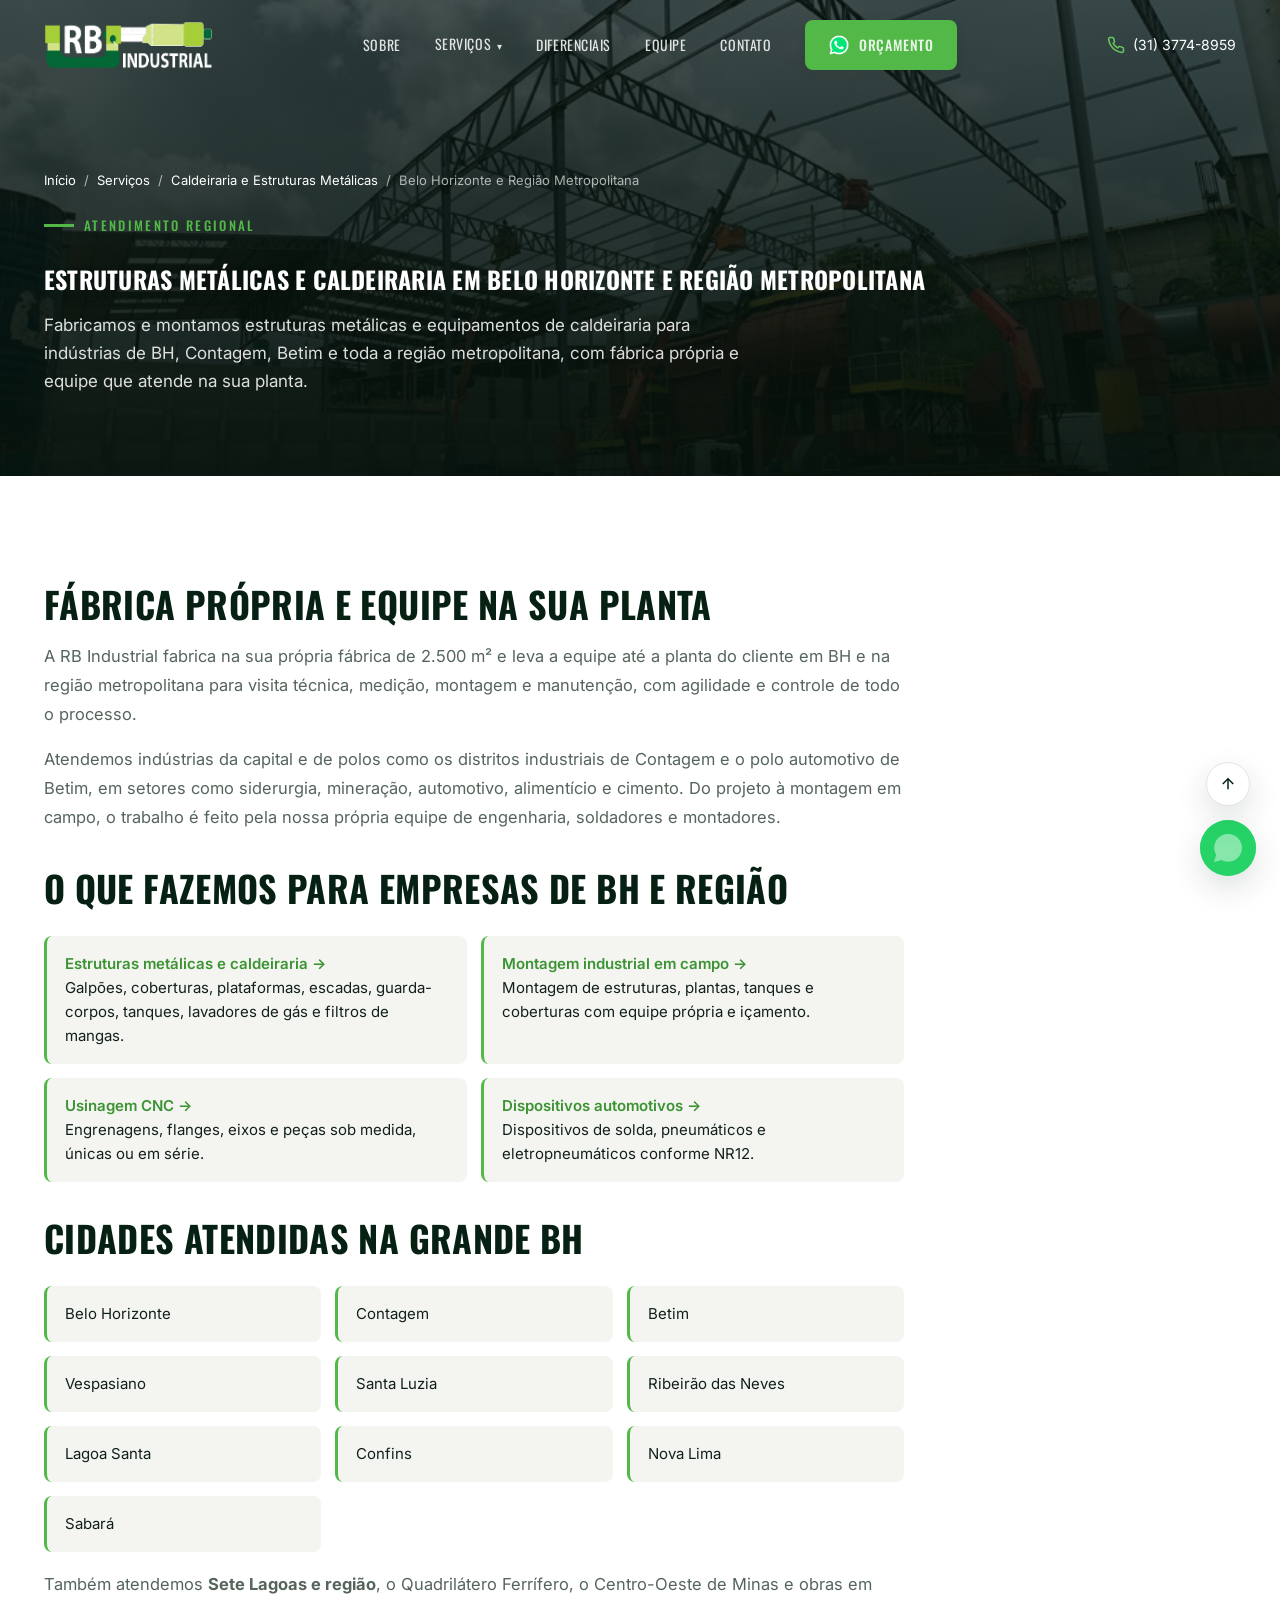
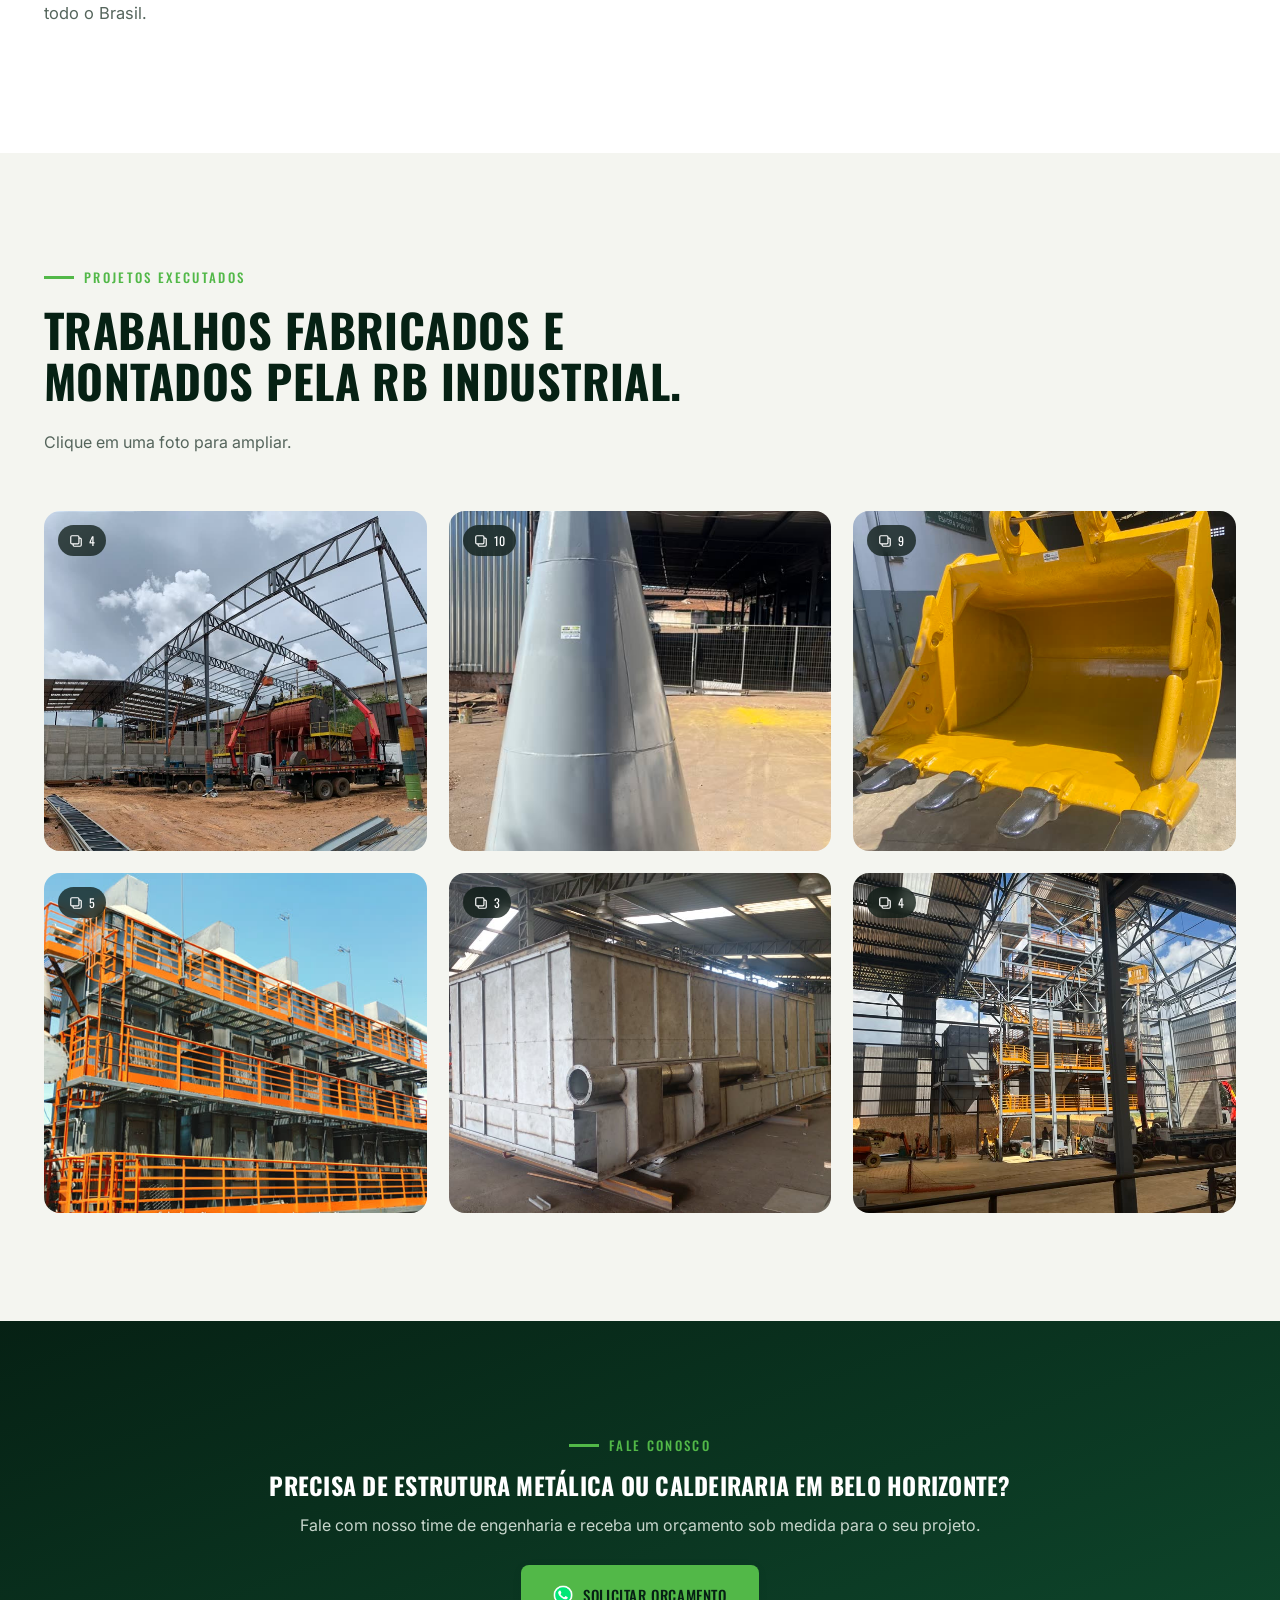
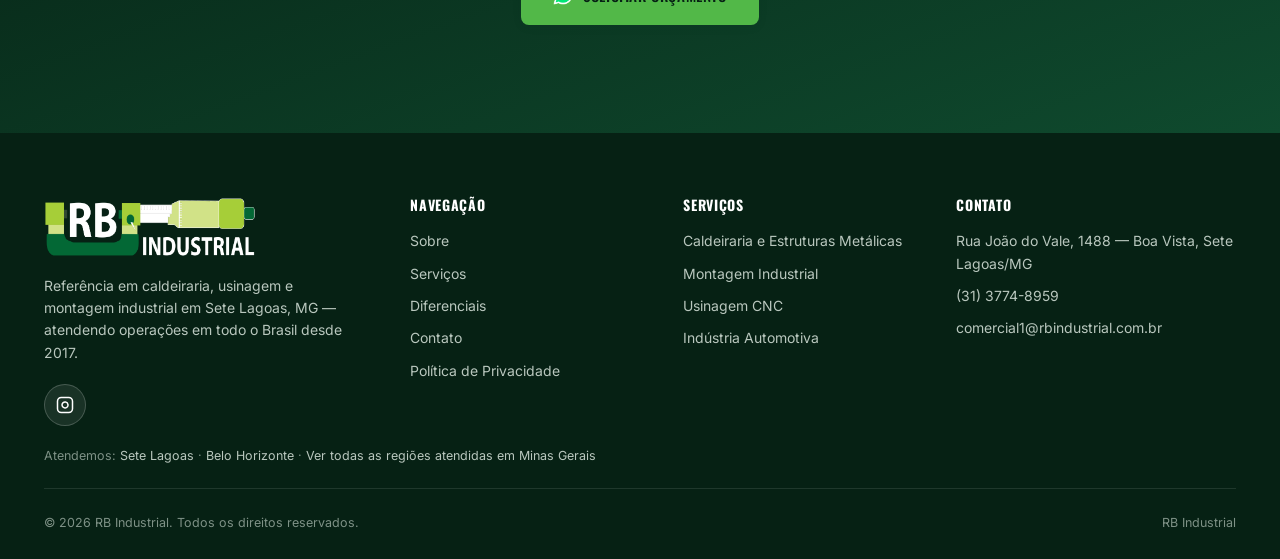
==== commit f1324e9a: "SEO lote 1: paginas de cidade (Pedro Leopoldo, Matozinhos, Vespasiano/Santa Luzia, Contagem, Betim, " ====
--- a/caldeiraria-estruturas-metalicas-belo-horizonte-mg.html
+++ b/caldeiraria-estruturas-metalicas-belo-horizonte-mg.html
@@ -4,12 +4,12 @@
 <meta charset="UTF-8">
 <meta name="viewport" content="width=device-width, initial-scale=1.0">
 <title>Estruturas Metálicas e Caldeiraria em Belo Horizonte - MG | RB Industrial</title>
-<meta name="description" content="Fabricação e montagem de estruturas metálicas e caldeiraria para empresas de Belo Horizonte, Contagem, Betim e região metropolitana. Fábrica própria de 2.500 m² a cerca de 70 km de BH.">
+<meta name="description" content="Fabricação e montagem de estruturas metálicas e caldeiraria para empresas de Belo Horizonte, Contagem, Betim e região metropolitana. Fábrica própria de 2.500 m² e equipe que atende na sua planta.">
 <meta name="keywords" content="estrutura metálica BH, estruturas metálicas Belo Horizonte, caldeiraria BH, caldeiraria Contagem, caldeiraria Betim, montagem industrial BH, RB Industrial">
 <link rel="canonical" href="https://www.rbindustrial.ind.br/caldeiraria-estruturas-metalicas-belo-horizonte-mg.html">
 <meta property="og:type" content="website">
 <meta property="og:title" content="Estruturas Metálicas e Caldeiraria em Belo Horizonte - MG | RB Industrial">
-<meta property="og:description" content="Fabricação e montagem de estruturas metálicas e caldeiraria para empresas de Belo Horizonte, Contagem, Betim e região metropolitana. Fábrica própria de 2.500 m² a cerca de 70 km de BH.">
+<meta property="og:description" content="Fabricação e montagem de estruturas metálicas e caldeiraria para empresas de Belo Horizonte, Contagem, Betim e região metropolitana. Fábrica própria de 2.500 m² e equipe que atende na sua planta.">
 <meta property="og:image" content="https://www.rbindustrial.ind.br/assets/img/galeria-montagem-07.jpg">
 <meta property="og:url" content="https://www.rbindustrial.ind.br/caldeiraria-estruturas-metalicas-belo-horizonte-mg.html">
 <meta property="og:locale" content="pt_BR">
@@ -19,7 +19,7 @@
 <link rel="preconnect" href="https://fonts.googleapis.com">
 <link rel="preconnect" href="https://fonts.gstatic.com" crossorigin>
 <link href="https://fonts.googleapis.com/css2?family=Oswald:wght@400;500;600;700&family=Inter:wght@400;500;600;700;800&display=swap" rel="stylesheet">
-<link rel="stylesheet" href="css/styles.css">
+<link rel="stylesheet" href="css/styles.css?v=20261024b">
 <script type="application/ld+json">
 {
   "@context": "https://schema.org",
@@ -29,7 +29,7 @@
       "name": "Estruturas Metálicas e Caldeiraria em Belo Horizonte e Região Metropolitana",
       "serviceType": "Estruturas metálicas e caldeiraria",
       "url": "https://www.rbindustrial.ind.br/caldeiraria-estruturas-metalicas-belo-horizonte-mg.html",
-      "description": "Fabricação e montagem de estruturas metálicas e caldeiraria para empresas de Belo Horizonte, Contagem, Betim e região metropolitana. Fábrica própria de 2.500 m² a cerca de 70 km de BH.",
+      "description": "Fabricação e montagem de estruturas metálicas e caldeiraria para empresas de Belo Horizonte, Contagem, Betim e região metropolitana. Fábrica própria de 2.500 m² e equipe que atende na sua planta.",
       "provider": {
         "@type": "LocalBusiness",
         "name": "RB Industrial",
@@ -158,7 +158,7 @@
     <div class="breadcrumb"><a href="index.html#top">Início</a><span>/</span><a href="index.html#servicos">Serviços</a><span>/</span><a href="caldeiraria.html">Caldeiraria e Estruturas Metálicas</a><span>/</span><span>Belo Horizonte e Região Metropolitana</span></div>
     <span class="kicker">Atendimento Regional</span>
     <h1>Estruturas Metálicas e Caldeiraria em Belo Horizonte e Região Metropolitana</h1>
-    <p class="lead">Fabricamos e montamos estruturas metálicas e equipamentos de caldeiraria para indústrias de BH, Contagem, Betim e toda a região metropolitana, com fábrica própria a cerca de 70 km da capital.</p>
+    <p class="lead">Fabricamos e montamos estruturas metálicas e equipamentos de caldeiraria para indústrias de BH, Contagem, Betim e toda a região metropolitana, com fábrica própria e equipe que atende na sua planta.</p>
   </div>
 </section>
 
@@ -166,8 +166,8 @@
 <section class="section-pad">
   <div class="container">
     <div class="region-intro reveal">
-      <h2>Fábrica própria a cerca de 70 km de BH</h2>
-      <p>A RB Industrial fica em Sete Lagoas, a cerca de 70 km de Belo Horizonte, com acesso pela BR-040 e pela MG-424. A proximidade permite fabricar na nossa fábrica de 2.500 m² e entregar ou montar em BH e na região metropolitana com agilidade, sem os custos de trazer um fornecedor de longe.</p>
+      <h2>Fábrica própria e equipe na sua planta</h2>
+      <p>A RB Industrial fabrica na sua própria fábrica de 2.500 m² e leva a equipe até a planta do cliente em BH e na região metropolitana para visita técnica, medição, montagem e manutenção, com agilidade e controle de todo o processo.</p>
       <p>Atendemos indústrias da capital e de polos como os distritos industriais de Contagem e o polo automotivo de Betim, em setores como siderurgia, mineração, automotivo, alimentício e cimento. Do projeto à montagem em campo, o trabalho é feito pela nossa própria equipe de engenharia, soldadores e montadores.</p>
       <h2 style="margin-top:36px;">O que fazemos para empresas de BH e região</h2>
       <ul class="region-list region-svc">
@@ -270,7 +270,7 @@
         </ul>
       </div>
     </div>
-    <p class="footer-regions">Atendemos: <a href="caldeiraria-estruturas-metalicas-sete-lagoas-mg.html">Sete Lagoas e região</a> · <a href="caldeiraria-estruturas-metalicas-belo-horizonte-mg.html">Belo Horizonte e região metropolitana</a> · Minas Gerais e todo o Brasil</p>
+    <p class="footer-regions">Atendemos: <a href="caldeiraria-estruturas-metalicas-sete-lagoas-mg.html">Sete Lagoas</a> · <a href="caldeiraria-estruturas-metalicas-belo-horizonte-mg.html">Belo Horizonte</a> · <a href="regioes-atendidas.html">Ver todas as regiões atendidas em Minas Gerais</a></p>
     <div class="footer-bottom">
       <span>© 2026 RB Industrial. Todos os direitos reservados.</span>
       <span>RB Industrial</span>
--- a/css/styles.css
+++ b/css/styles.css
@@ -741,3 +741,12 @@
 .maps-profile-link{ display:inline-block; margin-top:14px; font-size:14px; font-weight:600; color: var(--green-dark); }
 .maps-profile-link:hover{ color: var(--dark-solid); text-decoration: underline; }
 .region-list.region-svc{ grid-template-columns: repeat(auto-fit, minmax(min(330px,100%),1fr)); }
+.region-list li a{ color: var(--green-dark); }
+.region-list li a::after{ content:" →"; }
+.city-clients{ display:flex; flex-wrap:wrap; justify-content:center; align-items:center; gap:18px; margin-top:34px; }
+.city-client{ flex:0 0 270px; height:110px; padding:0 18px; background:#fff; border:1px solid var(--line); border-radius: var(--radius-sm); display:flex; align-items:center; justify-content:center; box-shadow: var(--shadow-sm); }
+.city-client img{ height:46px; width:auto; max-width:88%; object-fit:contain; display:block; }
+.city-client img[src*="cliente-citygusa"], .city-client img[src*="cliente-sds-siderurgica"], .city-client img[src*="cliente-ceramica-brasileira"], .city-client img[src*="cliente-gellak"]{ height:78px; }
+.city-near{ text-align:center; margin-top:28px; }
+.city-near a{ color: var(--green-dark); }
+@media (max-width:700px){ .city-client{ flex:1 1 100%; height:92px; } .city-client img{ height:38px; } .city-client img[src*="cliente-citygusa"], .city-client img[src*="cliente-sds-siderurgica"], .city-client img[src*="cliente-ceramica-brasileira"], .city-client img[src*="cliente-gellak"]{ height:66px; } }
